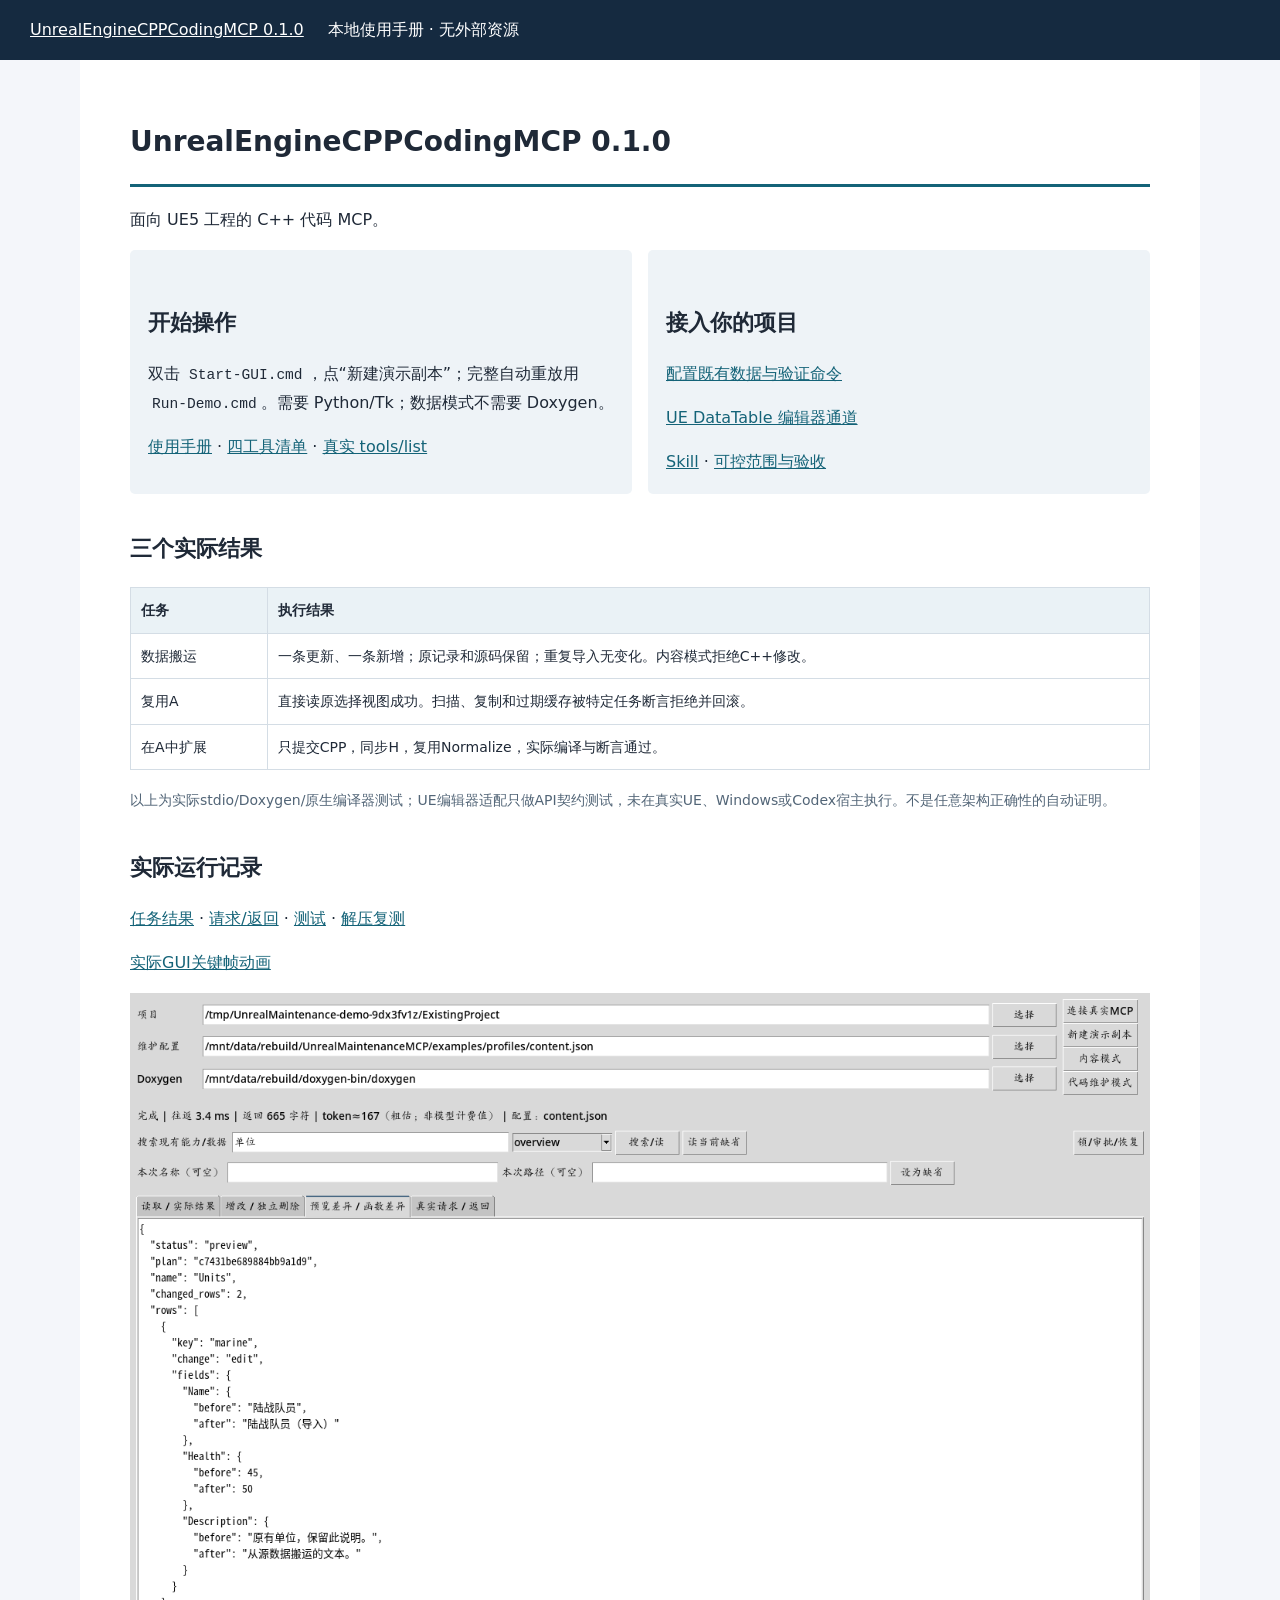
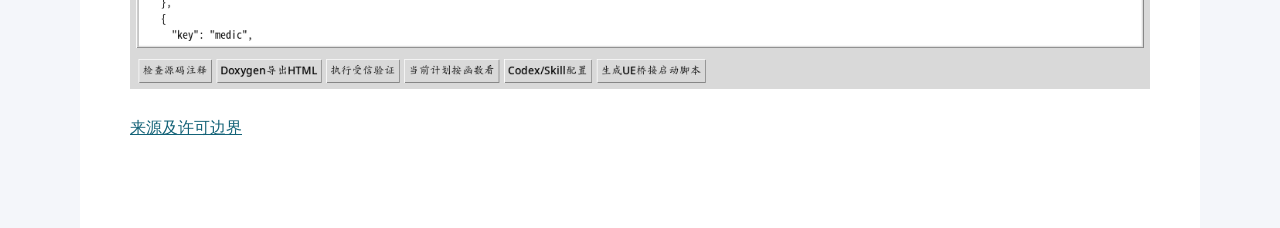
==== index.html @ d83f5e4b "Start UE5 branch with standalone UnrealEngineCPPCodingMCP" ====
<!doctype html><html lang="zh-CN"><meta charset="utf-8"><meta name="viewport" content="width=device-width,initial-scale=1"><title>UnrealEngineCPPCodingMCP</title><style>body{font-family:system-ui,"Microsoft YaHei",sans-serif;margin:0;color:#1f2937;background:#f4f6fa;line-height:1.75}main{max-width:1020px;margin:auto;background:white;padding:38px 50px 70px}nav{background:#152a40;color:white;padding:16px 30px}a{color:#146378}nav a{color:white;margin-right:24px}h1{font-size:28px;border-bottom:3px solid #146378;padding-bottom:18px}h2{margin-top:36px;font-size:22px}h3{font-size:18px}pre{overflow:auto;background:#eef3f7;padding:18px;border-left:4px solid #146378;font-size:14px;line-height:1.65}code{font-family:Consolas,monospace;font-size:0.91em}p code{background:#eef3f7;padding:2px 4px}table{border-collapse:collapse;width:100%;margin:18px 0;font-size:14px}th,td{border:1px solid #d4dde5;text-align:left;padding:10px;vertical-align:top}th{background:#eaf2f6}img{max-width:100%}.muted{color:#526577;font-size:14px}.cards{display:grid;grid-template-columns:1fr 1fr;gap:16px}.card{background:#eef3f7;padding:18px;border-radius:5px}@media(max-width:700px){main{padding:22px}.cards{grid-template-columns:1fr}table{font-size:12px}}</style><nav><a href="index.html">UnrealEngineCPPCodingMCP 0.1.0</a><span>本地使用手册 · 无外部资源</span></nav><main><h1>UnrealEngineCPPCodingMCP 0.1.0</h1><p>面向 UE5 工程的 C++ 代码 MCP。</p><div class="cards"><section class="card"><h2>开始操作</h2><p>双击 <code>Start-GUI.cmd</code>，点“新建演示副本”；完整自动重放用 <code>Run-Demo.cmd</code>。需要 Python/Tk；数据模式不需要 Doxygen。</p><a href="docs/MANUAL_ZH.html">使用手册</a> · <a href="docs/TOOLS.html">四工具清单</a> · <a href="docs/TOOLS.json">真实 tools/list</a></section><section class="card"><h2>接入你的项目</h2><a href="docs/PROFILE_ZH.html">配置既有数据与验证命令</a><p><a href="editor/README.html">UE DataTable 编辑器通道</a></p><a href=".agents/skills/ue-maintenance/SKILL.md">Skill</a> · <a href="docs/ACCEPTANCE_ZH.html">可控范围与验收</a></section></div><h2>三个实际结果</h2><table><tr><th>任务</th><th>执行结果</th></tr><tr><td>数据搬运</td><td>一条更新、一条新增；原记录和源码保留；重复导入无变化。内容模式拒绝C++修改。</td></tr><tr><td>复用A</td><td>直接读原选择视图成功。扫描、复制和过期缓存被特定任务断言拒绝并回滚。</td></tr><tr><td>在A中扩展</td><td>只提交CPP，同步H，复用Normalize，实际编译与断言通过。</td></tr></table><p class="muted">以上为实际stdio/Doxygen/原生编译器测试；UE编辑器适配只做API契约测试，未在真实UE、Windows或Codex宿主执行。不是任意架构正确性的自动证明。</p><h2>实际运行记录</h2><p><a href="evidence/replay/RESULTS.json">任务结果</a> · <a href="evidence/replay/MCP-RUN.json">请求/返回</a> · <a href="evidence/TEST_RESULTS.txt">测试</a> · <a href="evidence/Package-Tests.txt">解压复测</a></p><p><a href="evidence/gui/Workflow.gif">实际GUI关键帧动画</a></p><img src="evidence/gui/02_record_upsert_preview.png" alt="实际数据增改预览"><p><a href="NOTICE.md">来源及许可边界</a></p></main></html>
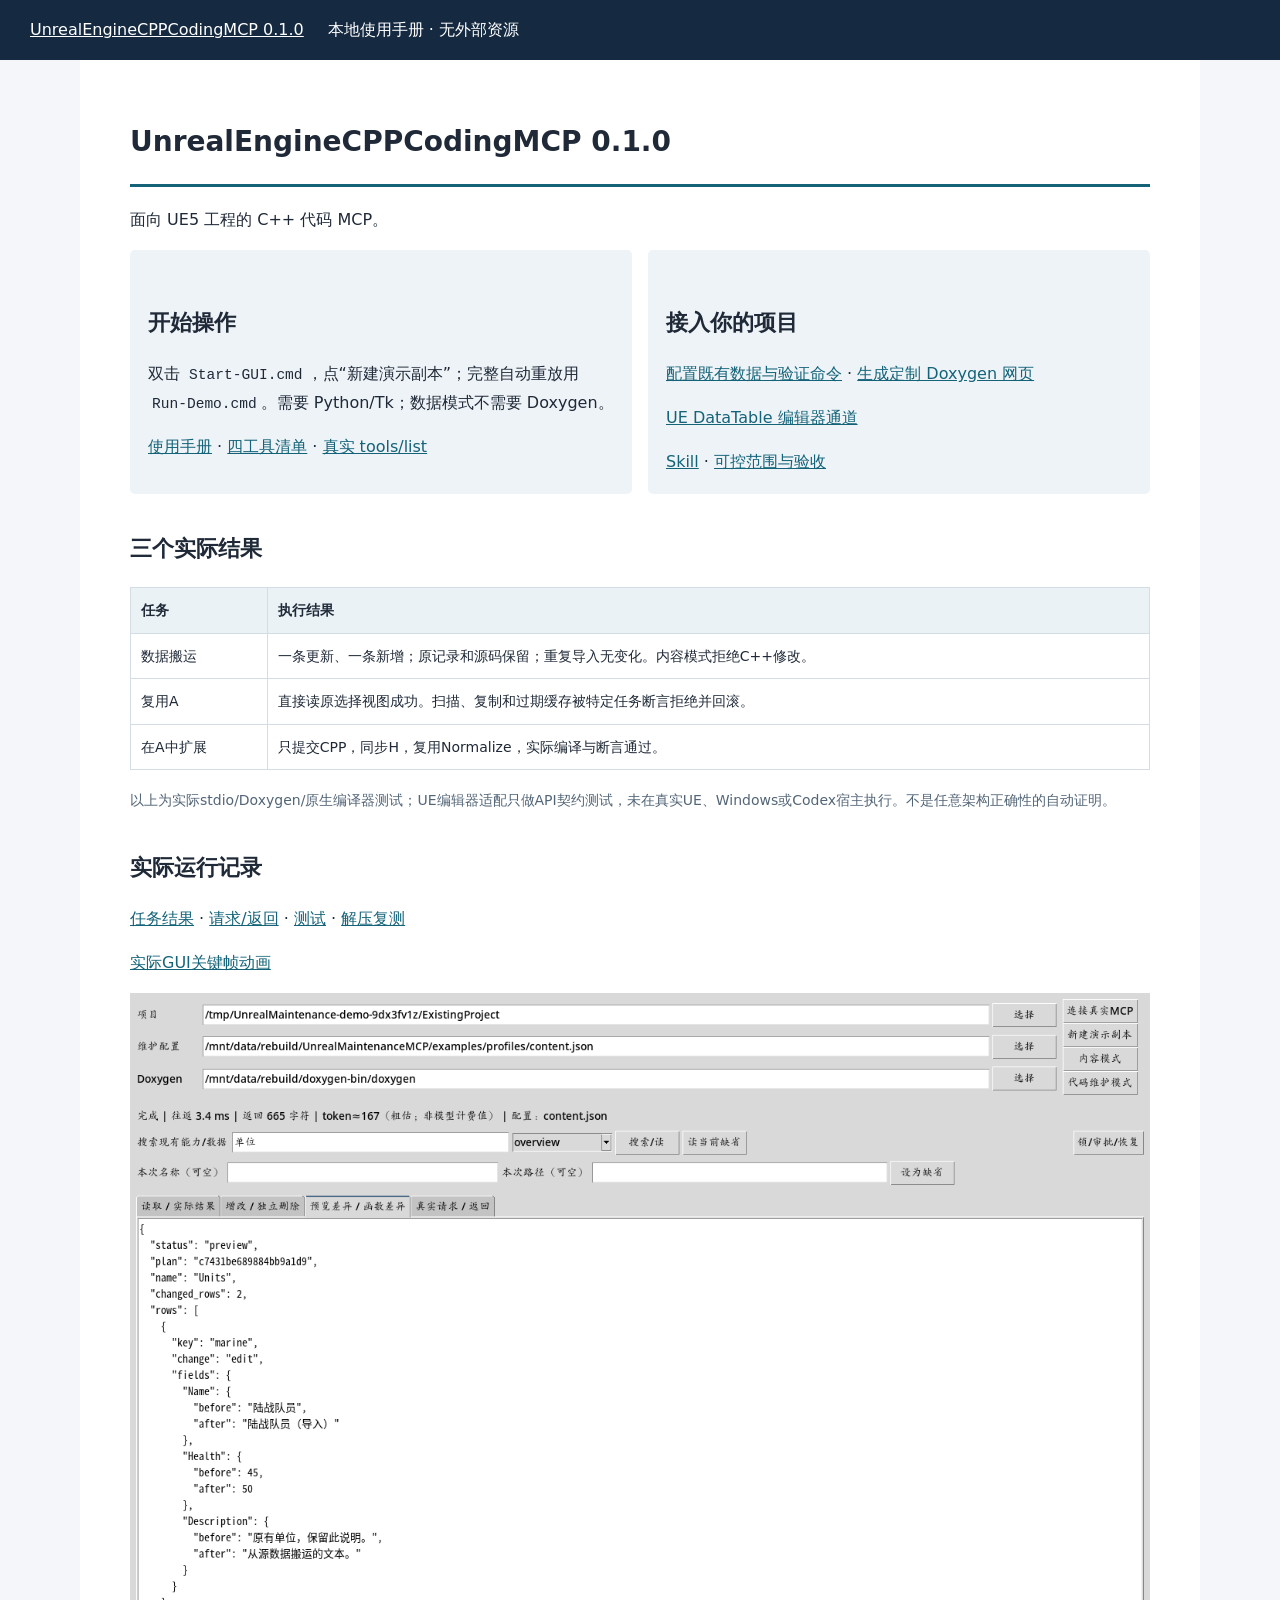
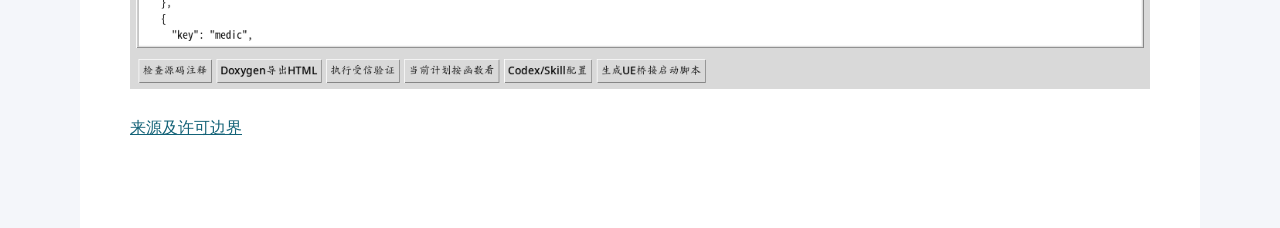
==== commit 5383ff28: "Generate configurable documentation websites from Doxygen XML" ====
--- a/index.html
+++ b/index.html
@@ -1 +1 @@
-<!doctype html><html lang="zh-CN"><meta charset="utf-8"><meta name="viewport" content="width=device-width,initial-scale=1"><title>UnrealEngineCPPCodingMCP</title><style>body{font-family:system-ui,"Microsoft YaHei",sans-serif;margin:0;color:#1f2937;background:#f4f6fa;line-height:1.75}main{max-width:1020px;margin:auto;background:white;padding:38px 50px 70px}nav{background:#152a40;color:white;padding:16px 30px}a{color:#146378}nav a{color:white;margin-right:24px}h1{font-size:28px;border-bottom:3px solid #146378;padding-bottom:18px}h2{margin-top:36px;font-size:22px}h3{font-size:18px}pre{overflow:auto;background:#eef3f7;padding:18px;border-left:4px solid #146378;font-size:14px;line-height:1.65}code{font-family:Consolas,monospace;font-size:0.91em}p code{background:#eef3f7;padding:2px 4px}table{border-collapse:collapse;width:100%;margin:18px 0;font-size:14px}th,td{border:1px solid #d4dde5;text-align:left;padding:10px;vertical-align:top}th{background:#eaf2f6}img{max-width:100%}.muted{color:#526577;font-size:14px}.cards{display:grid;grid-template-columns:1fr 1fr;gap:16px}.card{background:#eef3f7;padding:18px;border-radius:5px}@media(max-width:700px){main{padding:22px}.cards{grid-template-columns:1fr}table{font-size:12px}}</style><nav><a href="index.html">UnrealEngineCPPCodingMCP 0.1.0</a><span>本地使用手册 · 无外部资源</span></nav><main><h1>UnrealEngineCPPCodingMCP 0.1.0</h1><p>面向 UE5 工程的 C++ 代码 MCP。</p><div class="cards"><section class="card"><h2>开始操作</h2><p>双击 <code>Start-GUI.cmd</code>，点“新建演示副本”；完整自动重放用 <code>Run-Demo.cmd</code>。需要 Python/Tk；数据模式不需要 Doxygen。</p><a href="docs/MANUAL_ZH.html">使用手册</a> · <a href="docs/TOOLS.html">四工具清单</a> · <a href="docs/TOOLS.json">真实 tools/list</a></section><section class="card"><h2>接入你的项目</h2><a href="docs/PROFILE_ZH.html">配置既有数据与验证命令</a><p><a href="editor/README.html">UE DataTable 编辑器通道</a></p><a href=".agents/skills/ue-maintenance/SKILL.md">Skill</a> · <a href="docs/ACCEPTANCE_ZH.html">可控范围与验收</a></section></div><h2>三个实际结果</h2><table><tr><th>任务</th><th>执行结果</th></tr><tr><td>数据搬运</td><td>一条更新、一条新增；原记录和源码保留；重复导入无变化。内容模式拒绝C++修改。</td></tr><tr><td>复用A</td><td>直接读原选择视图成功。扫描、复制和过期缓存被特定任务断言拒绝并回滚。</td></tr><tr><td>在A中扩展</td><td>只提交CPP，同步H，复用Normalize，实际编译与断言通过。</td></tr></table><p class="muted">以上为实际stdio/Doxygen/原生编译器测试；UE编辑器适配只做API契约测试，未在真实UE、Windows或Codex宿主执行。不是任意架构正确性的自动证明。</p><h2>实际运行记录</h2><p><a href="evidence/replay/RESULTS.json">任务结果</a> · <a href="evidence/replay/MCP-RUN.json">请求/返回</a> · <a href="evidence/TEST_RESULTS.txt">测试</a> · <a href="evidence/Package-Tests.txt">解压复测</a></p><p><a href="evidence/gui/Workflow.gif">实际GUI关键帧动画</a></p><img src="evidence/gui/02_record_upsert_preview.png" alt="实际数据增改预览"><p><a href="NOTICE.md">来源及许可边界</a></p></main></html>+<!doctype html><html lang="zh-CN"><meta charset="utf-8"><meta name="viewport" content="width=device-width,initial-scale=1"><title>UnrealEngineCPPCodingMCP</title><style>body{font-family:system-ui,"Microsoft YaHei",sans-serif;margin:0;color:#1f2937;background:#f4f6fa;line-height:1.75}main{max-width:1020px;margin:auto;background:white;padding:38px 50px 70px}nav{background:#152a40;color:white;padding:16px 30px}a{color:#146378}nav a{color:white;margin-right:24px}h1{font-size:28px;border-bottom:3px solid #146378;padding-bottom:18px}h2{margin-top:36px;font-size:22px}h3{font-size:18px}pre{overflow:auto;background:#eef3f7;padding:18px;border-left:4px solid #146378;font-size:14px;line-height:1.65}code{font-family:Consolas,monospace;font-size:0.91em}p code{background:#eef3f7;padding:2px 4px}table{border-collapse:collapse;width:100%;margin:18px 0;font-size:14px}th,td{border:1px solid #d4dde5;text-align:left;padding:10px;vertical-align:top}th{background:#eaf2f6}img{max-width:100%}.muted{color:#526577;font-size:14px}.cards{display:grid;grid-template-columns:1fr 1fr;gap:16px}.card{background:#eef3f7;padding:18px;border-radius:5px}@media(max-width:700px){main{padding:22px}.cards{grid-template-columns:1fr}table{font-size:12px}}</style><nav><a href="index.html">UnrealEngineCPPCodingMCP 0.1.0</a><span>本地使用手册 · 无外部资源</span></nav><main><h1>UnrealEngineCPPCodingMCP 0.1.0</h1><p>面向 UE5 工程的 C++ 代码 MCP。</p><div class="cards"><section class="card"><h2>开始操作</h2><p>双击 <code>Start-GUI.cmd</code>，点“新建演示副本”；完整自动重放用 <code>Run-Demo.cmd</code>。需要 Python/Tk；数据模式不需要 Doxygen。</p><a href="docs/MANUAL_ZH.html">使用手册</a> · <a href="docs/TOOLS.html">四工具清单</a> · <a href="docs/TOOLS.json">真实 tools/list</a></section><section class="card"><h2>接入你的项目</h2><a href="docs/PROFILE_ZH.html">配置既有数据与验证命令</a> · <a href="docs/WEBSITE_ZH.html">生成定制 Doxygen 网页</a><p><a href="editor/README.html">UE DataTable 编辑器通道</a></p><a href=".agents/skills/ue-maintenance/SKILL.md">Skill</a> · <a href="docs/ACCEPTANCE_ZH.html">可控范围与验收</a></section></div><h2>三个实际结果</h2><table><tr><th>任务</th><th>执行结果</th></tr><tr><td>数据搬运</td><td>一条更新、一条新增；原记录和源码保留；重复导入无变化。内容模式拒绝C++修改。</td></tr><tr><td>复用A</td><td>直接读原选择视图成功。扫描、复制和过期缓存被特定任务断言拒绝并回滚。</td></tr><tr><td>在A中扩展</td><td>只提交CPP，同步H，复用Normalize，实际编译与断言通过。</td></tr></table><p class="muted">以上为实际stdio/Doxygen/原生编译器测试；UE编辑器适配只做API契约测试，未在真实UE、Windows或Codex宿主执行。不是任意架构正确性的自动证明。</p><h2>实际运行记录</h2><p><a href="evidence/replay/RESULTS.json">任务结果</a> · <a href="evidence/replay/MCP-RUN.json">请求/返回</a> · <a href="evidence/TEST_RESULTS.txt">测试</a> · <a href="evidence/Package-Tests.txt">解压复测</a></p><p><a href="evidence/gui/Workflow.gif">实际GUI关键帧动画</a></p><img src="evidence/gui/02_record_upsert_preview.png" alt="实际数据增改预览"><p><a href="NOTICE.md">来源及许可边界</a></p></main></html>
